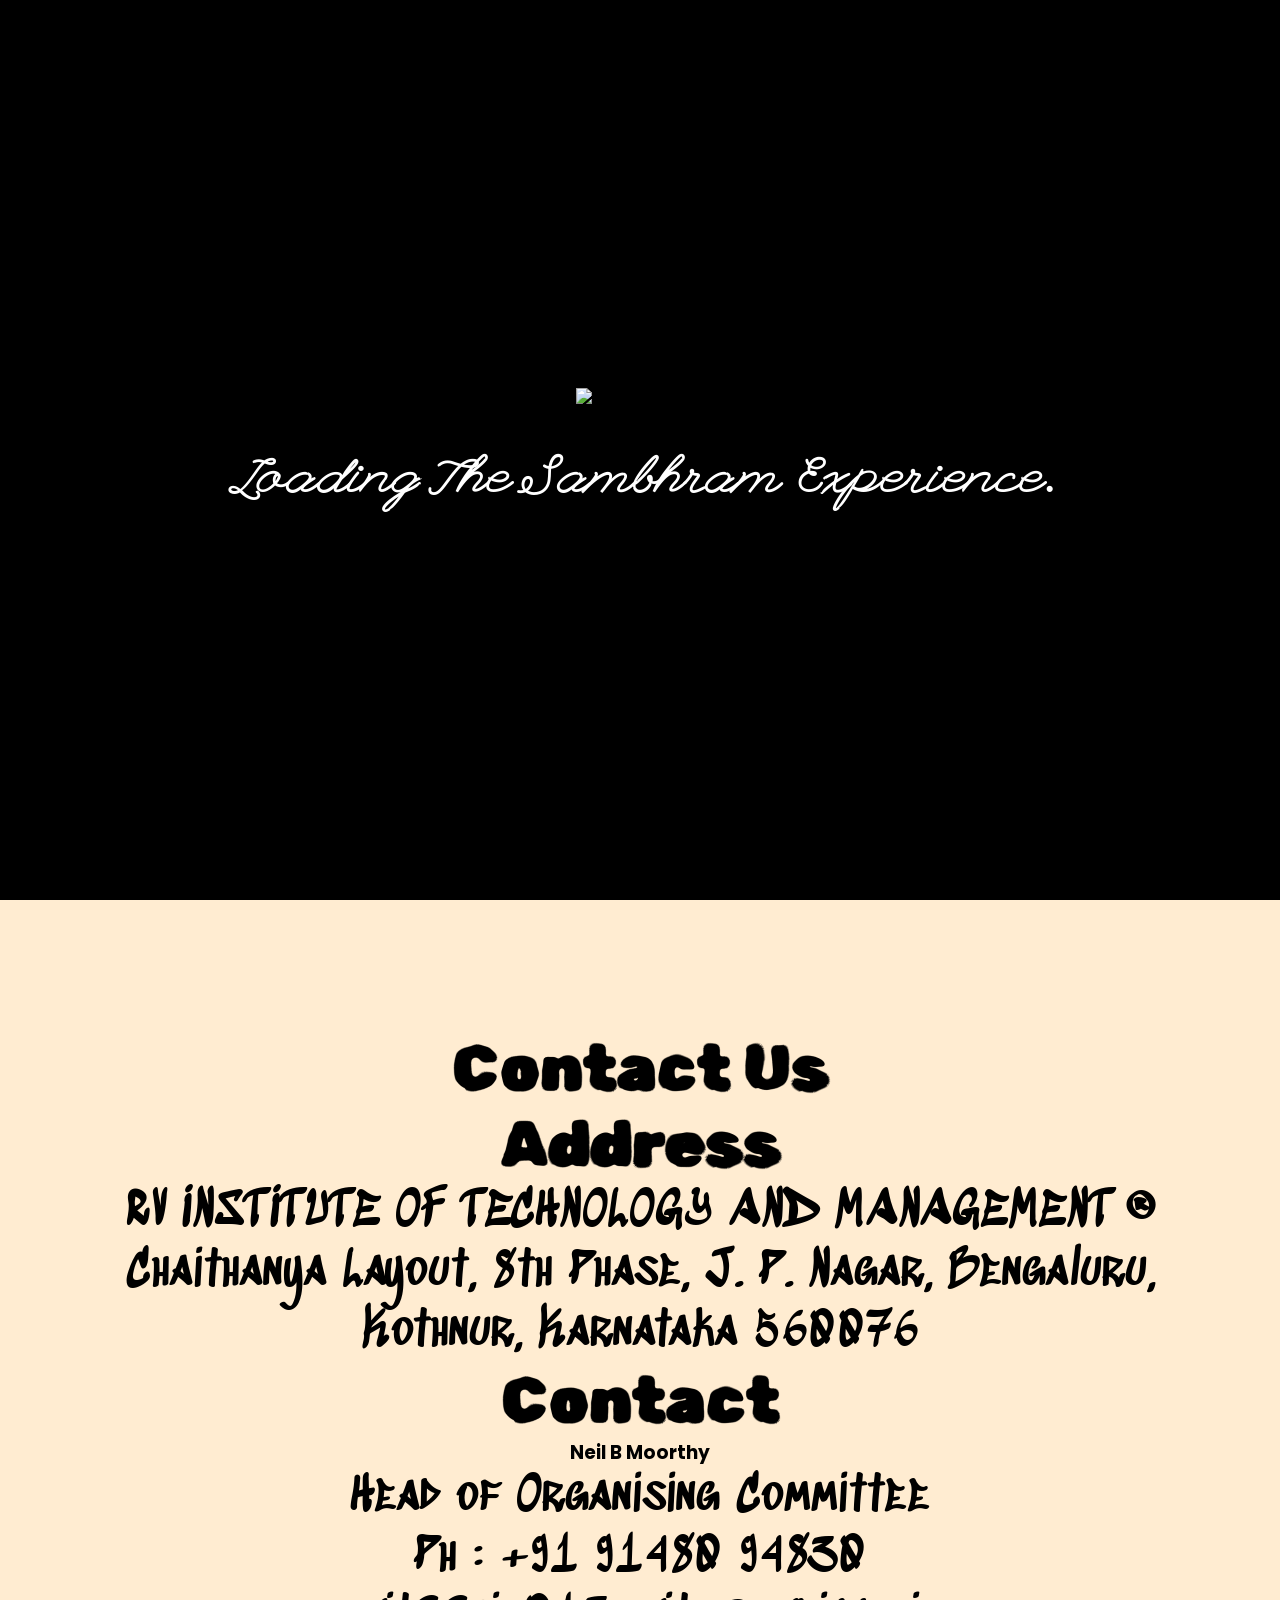
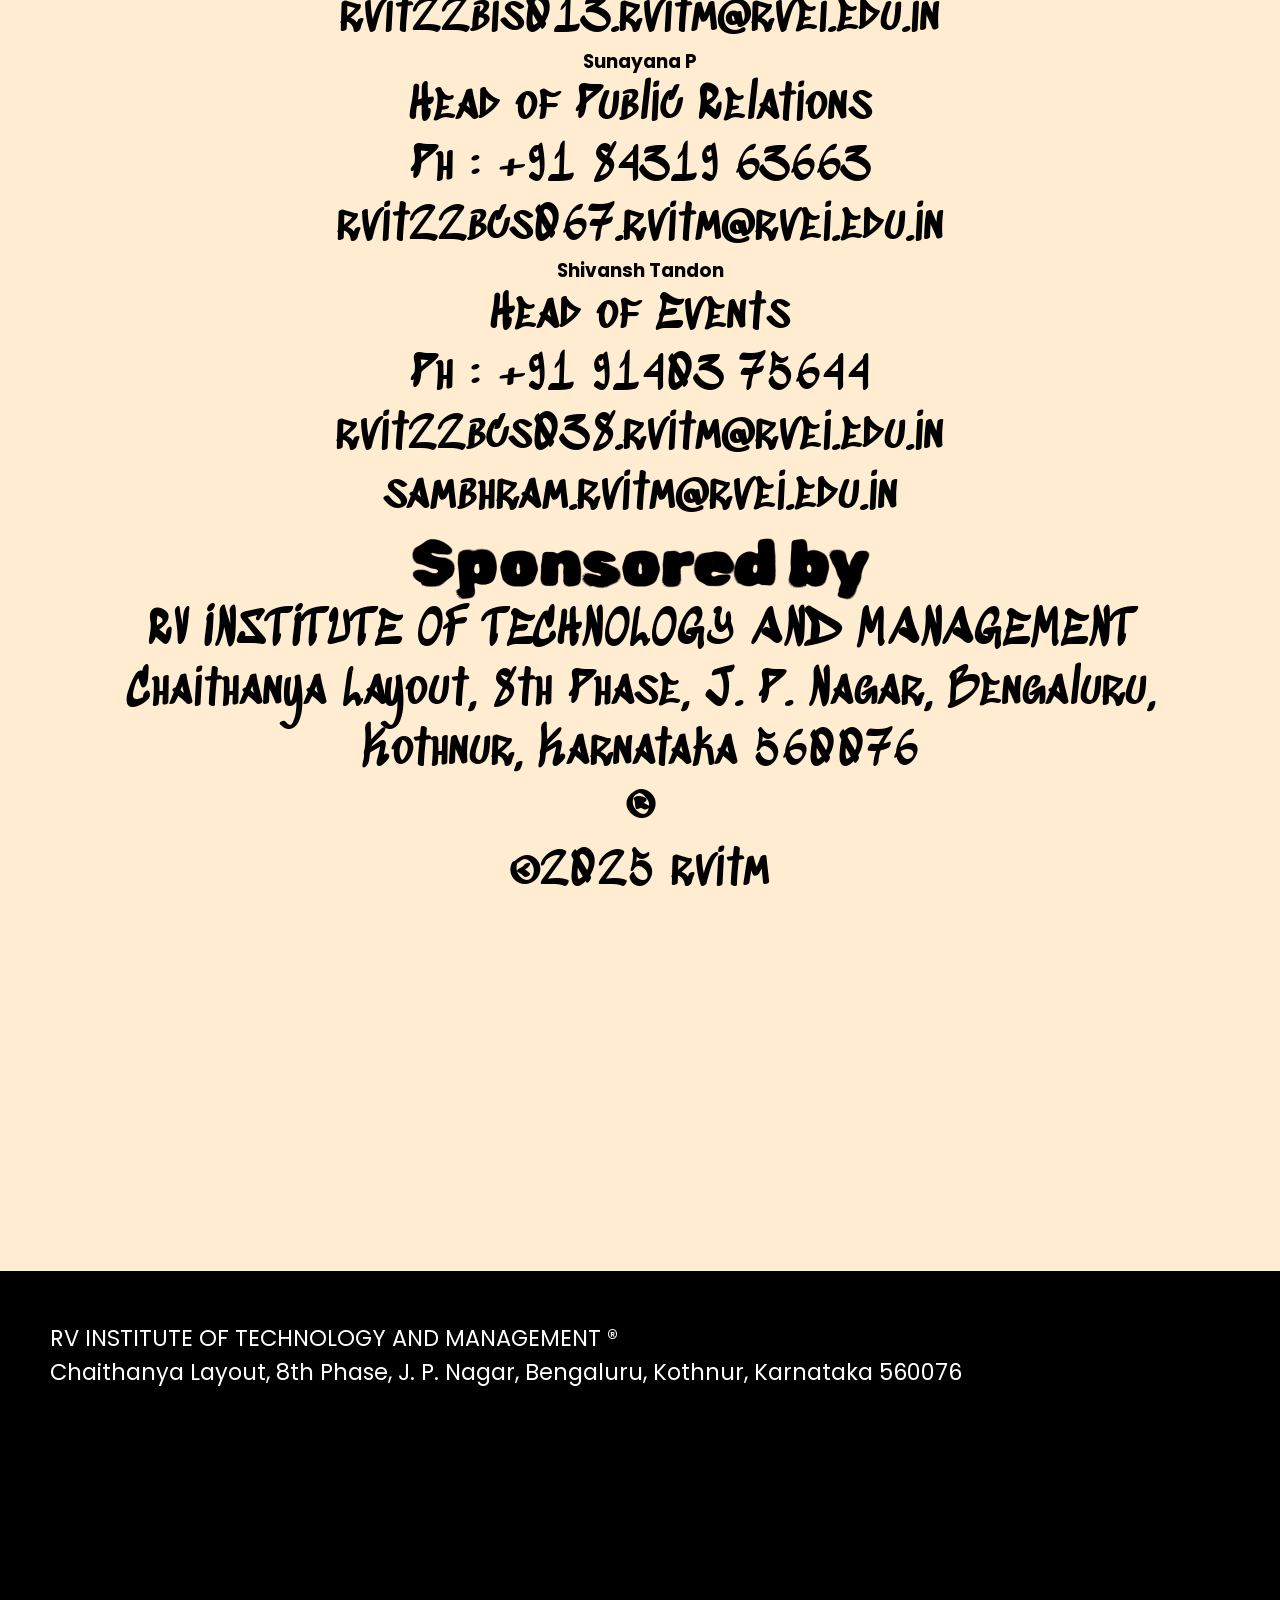
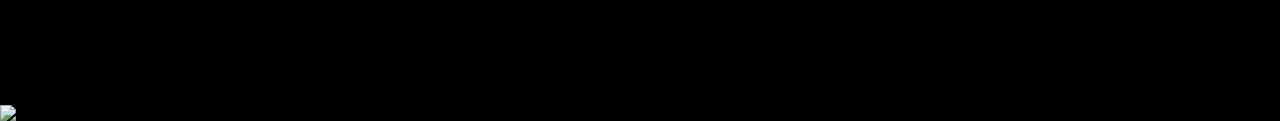
==== contact.html @ 8536806b "your changes" ====
<!DOCTYPE html>
<html lang="en">

<head>
    <meta charset="UTF-8">
    <meta name="viewport" content="width=device-width, initial-scale=1.0">
    <title>Contact Us - Sambhram2026</title>

    <link rel="stylesheet" href="style.css">
</head>

<body>
    <div class="load" id="load">
        <img src="./img/disk.svg" class="loadimg">
        <h3>Loading The Sambhram Experience.</h3>
    </div>


    <menu class="menu-btn" id="menu">Menu</menu>

    <header>
        <div class="logo"><img src="img/rvlogo.avif" alt=""><img  class="sam" src="img/samlogo.avif" alt=""></div>
        <nav>
            <ul>
                <li><a href="./index.html">Home</a></li>
                <li><a href="./events.html">Events</a></li>
                <li class="active">Contact Us</li>
                <li><a href="">Our Team</a></li>
            </ul>
        </nav>
    </header>
    <div class="banner">
        <div id="bg_city"></div>
        <div class="content">
            <div class="item">
                <div>
                    <p>sambhram 25</p>
                    <p>Contact Us</p>
                </div>
            </div>
        </div>
    </div>

    <div class="bob" id="bob">
        Lorem ipsum dolor, sit amet consectetur adipisicing elit. Ipsa neque harum quia. Numquam, labore accusamus dolore beatae officia laborum nostrum? Impedit reiciendis quod cumque soluta unde porro tempore blanditiis velit.
    </div>
    <!-- <img class="img-border" src="./img/border.svg"></img> -->
    <main>
        <div class="friend">
            <div class="me contact">
                <h1>Contact Us</h1>
                <div class="contact-content">
                    <div class="address">
                        <h2>Address</h2>
                        <p>RV INSTITUTE OF TECHNOLOGY AND MANAGEMENT ®<br>
                        Chaithanya Layout, 8th Phase, J. P. Nagar, Bengaluru, Kothnur, Karnataka 560076</p>
                    </div>
                    <div class="contact-details">
                        <h2>Contact</h2>
                        <div class="person">
                            <h3>Neil B Moorthy</h3>
                            <p>Head of Organising Committee</p>
                            <p>Ph : +91 91480 94830</p>
                            <p>rvit22bis013.rvitm@rvei.edu.in</p>
                        </div>
                        <div class="person">
                            <h3>Sunayana P</h3>
                            <p>Head of Public Relations</p>
                            <p>Ph : +91 84319 63663</p>
                            <p>rvit22bcs067.rvitm@rvei.edu.in</p>
                        </div>
                        <div class="person">
                            <h3>Shivansh Tandon</h3>
                            <p>Head of Events</p>
                            <p>Ph : +91 91403 75644</p>
                            <p>rvit22bcs038.rvitm@rvei.edu.in</p>
                        </div>
                        <p>sambhram.rvitm@rvei.edu.in</p>
                    </div>
                    <div class="sponsored">
                        <h2>Sponsored by</h2>
                        <p>RV INSTITUTE OF TECHNOLOGY AND MANAGEMENT<br>
                        Chaithanya Layout, 8th Phase, J. P. Nagar, Bengaluru, Kothnur, Karnataka 560076</p>
                        <p>®</p>
                        <p>©2025 rvitm</p>
                    </div>
                </div>
            </div>
        </div>
    </main>

    <footer>
        <div class="foot">
            <p>
                RV INSTITUTE OF TECHNOLOGY AND MANAGEMENT ®<br>
                Chaithanya Layout, 8th Phase, J. P. Nagar, Bengaluru, Kothnur, Karnataka 560076
            </p>
        </div>
        <img src="./img/load.svg"></img>
    </footer>
    
</body>

<script src="./gsap-public/minified/gsap.min.js"></script>
<script src="./gsap-public/minified/ScrollTrigger.min.js"></script>
<script src="app.js"></script>

</html>
---- style.css ----
@import url('https://fonts.googleapis.com/css2?family=Poppins:ital,wght@0,100;0,200;0,300;0,400;0,500;0,600;0,700;0,800;0,900;1,100;1,200;1,300;1,400;1,500;1,600;1,700;1,800;1,900&display=swap');
@import url('https://fonts.cdnfonts.com/css/allenia');
@import url('https://fonts.googleapis.com/css2?family=Frijole&display=swap');
@import url('https://fonts.googleapis.com/css2?family=League+Script&display=swap');
@import url('https://fonts.googleapis.com/css2?family=Rubik+Spray+Paint&display=swap');
@import url('https://fonts.googleapis.com/css2?family=Sedgwick+Ave+Display&display=swap');
body {
    margin: 0;
    background-color: #000000;
    font-family: Poppins;
    color: #ffffff;
    overflow-x: hidden;
}

.load {
    width:100%;
    height:100vh;
    margin:0;
    padding:0;
    background:#000000;
    display:flex;
    flex-direction: column;
    align-items:center;
    justify-content:center;
    position: absolute;
    top: 0;
    z-index: 9999999;
    cursor: none;
    color: white;
    gap: 50px;
    font-family: "League Script", cursive;
    font-size: 5vh;
}

.loadimg {
    width: 10%;
    animation: rotating 2s linear infinite;
}

@keyframes rotating {
    from{
        -webkit-transform: rotate(0deg);
    }
    to{
        -webkit-transform: rotate(360deg);
    }
}

footer {
    height: 50vh;
    display: flex;
    flex-direction: column;
    z-index: 9999999;
    background-color: #000;
}

.foot {
    padding: 50px;
    flex-grow: 1;
    font-size: 2.5vh;
}

footer img {
    width: 100%;
}

:root {
    --width: min(1300px, 100%);
}

* {
    list-style: none;
    padding: 0;
    margin: 0;
    box-sizing: border-box;
}

header {
    width: var(--width);
    margin: auto;
    height: 150px;
    display: flex;
    justify-content: space-between;
    align-items: center;
    position: relative;
    z-index: 10;
    padding-inline: 20px;
    /* background-image: linear-gradient(to bottom, #000, #0000); */
    text-shadow: 0px 5px 5px black;
}

header .logo img {
    height: 100px;
}

header .sam img {
    height: 150px;
}

header nav ul {
    display: flex;
    gap: 2em;
}

header nav ul li.active {
    border-bottom: 1px solid #eee8;
}

#bg_city {
    margin-top: -150px;
}


.banner {
    position: relative;
    min-height: 100vh;
}

.banner .content {
    position: absolute;
    width: var(--width);
    height: 80%;
    top: 55%;
    left: 50%;
    transform: translate(-50%, -50%);
    padding: 20px;
    display: grid;
    grid-template-rows: 10vh 40vh 20vh;
}

#menu {
    border-radius: 50px; 
    transition: border-radius 0.4s cubic-bezier(0.175, 0.885, 0.32, 1.275), 
                background-color 0.3s ease;
}

#menu.is-open {
    border-radius: 20px;
    background-color: #4b3f2e;
    color: #c6a679;
}

@keyframes bounceIn {
    0% { transform: scale(0.5); opacity: 0; }
    100% { transform: scale(1); opacity: 1; }
}

.bounce-animate {
    animation: bounceIn 0.5s cubic-bezier(0.175, 0.885, 0.32, 1.275);
    list-style: none;
    padding: 0;
    margin: 0;
}

.bob {
    font-size: 3em;
    padding: 20px;
    margin-right: 30px;
    margin-left: 30px;
    opacity: 0;
    position: absolute;
    text-align: center;
    font-weight: 700;
    font-family: "Sedgwick Ave Display", cursive;
    color: #ffecd1;
    text-shadow: 0px 0px 5px black;
}

main {
    display: flex;
    flex-direction: column;
    justify-content: center;
    align-items: center;
    padding-block: 5em;
    gap: 5em;
    position: relative;
    background-color: #ffecd1;
    color: #000;
}

main::after {
    width: 100%;
    height: 100px;
    content: '';
    position: absolute;
    z-index: 100;
    left: 0;
    bottom: 100%;
    /* background-image: linear-gradient(to top, #ffecd1, #0000); */
}
/* 
.img-border {
    position: absolute;
    bottom: 0;
    transform: translateY(250%);
} */

.friend {
    /* width: var(--width); */
    padding-inline: 20px;
}

.friend ul {
    display: flex;
    flex-wrap: wrap;
    justify-content: center;
    align-items: center;
    gap: 2em;
}

.banner .content .item:nth-child(1) {
    display: flex;
    flex-direction: column;
    align-content: center;
    font-size: clamp(0.5rem, 5vw, 1rem);
    transform: translateY(-120px);
}

a {
    color: white;
    text-decoration: none;
}

nav {
    background-color: #00000092;
    padding: 10px 30px 10px 30px;
    backdrop-filter: blur(5px);
    /* border-radius: 50px; */
}

a:hover {
    font-style: italic;
    font-size: 20px;
}

.banner .title p {
    margin: 0;
    padding: 0;
}

.friend ul img {
    height: 50px;
}

.treebark {
    position: absolute;
    width: 100vw;
    left: 0;
    bottom: 130vh;
}

.me {
    text-align: center;
    margin-bottom: 15em;
    padding: 50px;
}

.me h1,
.me h2 {
    font-family: "Rubik Spray Paint", system-ui;
    font-weight: 500;
    z-index: 99;
}

.me h1 {
    font-size: 4em;
}

.me h2 {
    font-size: 4em;
}

.me p {
    font-family: "Sedgwick Ave Display", cursive;
    font-size: 3em;
}

.abt {
    margin-bottom: 60vh;
}

.spons{
    text-align: center;
    padding: 50px;
}

.lorem {
    padding-inline: 20px;
    width: var(--width);
    columns: 400px 2;
}

.events-grid {
    left: 0;
    display: flex;
    flex-direction: row;
    max-height: 80vh;
    width: auto;
    overflow-x: scroll;
    overflow-y: hidden;
    scroll-behavior: smooth;
    gap: 20px;
    width: 100vw;
    margin-left: calc(-50vw + 50%);
    margin-right: calc(-50vw + 50%);
    background:
    linear-gradient(135deg, #0000 20.5%, #2a1a1f 0 29.5%, #0000 0) 0 16px,
    linear-gradient(45deg, #0000 8%, #2a1a1f 0 17%, #0000 0 58%) 32px 0,
    linear-gradient(
      135deg,
      #0000 8%,
      #2a1a1f 0 17%,
      #0000 0 58%,
      #2a1a1f 0 67%,
      #0000 0
    ),
    linear-gradient(
      45deg,
      #0000 8%,
      #2a1a1f 0 17%,
      #0000 0 58%,
      #2a1a1f 0 67%,
      #0000 0 83%,
      #2a1a1f 0 92%,
      #0000 0
    ),
    #764134;
    padding: 30px;
    box-shadow: rgba(50, 50, 93, 0.25) 0px 30px 60px -12px inset, rgba(0, 0, 0, 0.3) 0px 18px 36px -18px inset;
}

.events-grid img {
    max-height: 60vh;
    border: rgb(0, 0, 0) solid 10px ;
    border-radius: 20px;
    transition: all 300ms ease-in;
}

.events-grid img:hover {
  transform: rotateZ(1deg) rotateY(10deg) scale(1.1);
  box-shadow: 0 5em 2em #111;
}

.events-grid::-webkit-scrollbar {
    display: none;
}

menu { 
    position: fixed;
    z-index: 999999;
    display: none;
    width: 200px;
    padding: 10px;
    text-align: center;
    bottom: 0;
    left: 0;
    margin-left: 50%;
    transform: translateX(-50%);
    margin-bottom: 10px;
    background-color: #ffecd1;
    border-radius: 60px;
    color: black;
    font-weight: 800;
    box-shadow: rgba(0, 0, 0, 0.07) 0px 1px 2px, rgba(0, 0, 0, 0.07) 0px 2px 4px, rgba(0, 0, 0, 0.07) 0px 4px 8px, rgba(0, 0, 0, 0.07) 0px 8px 16px, rgba(0, 0, 0, 0.07) 0px 16px 32px, rgba(0, 0, 0, 0.07) 0px 32px 64px;
}

@media screen and (max-width: 1023px) {

    .me h1,
    .me h2 {
        font-size: 3em;
    }
    .banner .title {
        font-size: 3em;
    }
}

@media screen and (max-width: 767px) {

    .me h1,
    .me h2 {
        font-size: 2em;
    }

    #piano {
        transform: scale(0.4);
    }

    #vangoh {
        transform: translate(3200px, 800px);
    }

    #musicdisk {
        transform: translateX(600px);
    }

    #tree {
        transform: translateX(-800px);
    }

    #sam {
        transform: translate(15%, 10%) scale(0.7);
        position: absolute;
        top: 50%;
        left: 50%;
    }

    header nav {
        display: none;
    } 

    menu {
        display: block;
    }

    header {
        justify-content: center;
    }

    header .logo img {
        height: 80px;
    }

    .banner .content {
        text-align: center;
    }  

    .me p {
        font-size: 1.5em;
    }

    .bob {
        font-size: 1.5em;
    } 

    .abt {
        margin-bottom: 0px;
    }

    .treebark {
        display: none;
    }

    .load {
        font-size: 3.5vh;
        text-align: center;
    }

    footer {
        position: relative;
    }

    .foot {
        text-align: center;
        font-size: 2vh;
    }

}
#bg_city {
    width: 100%;
    height: 100vh;
    overflow: hidden;
}
#bg_city svg {
    width: 100%;
    height: 100%;
    object-position: center;
}
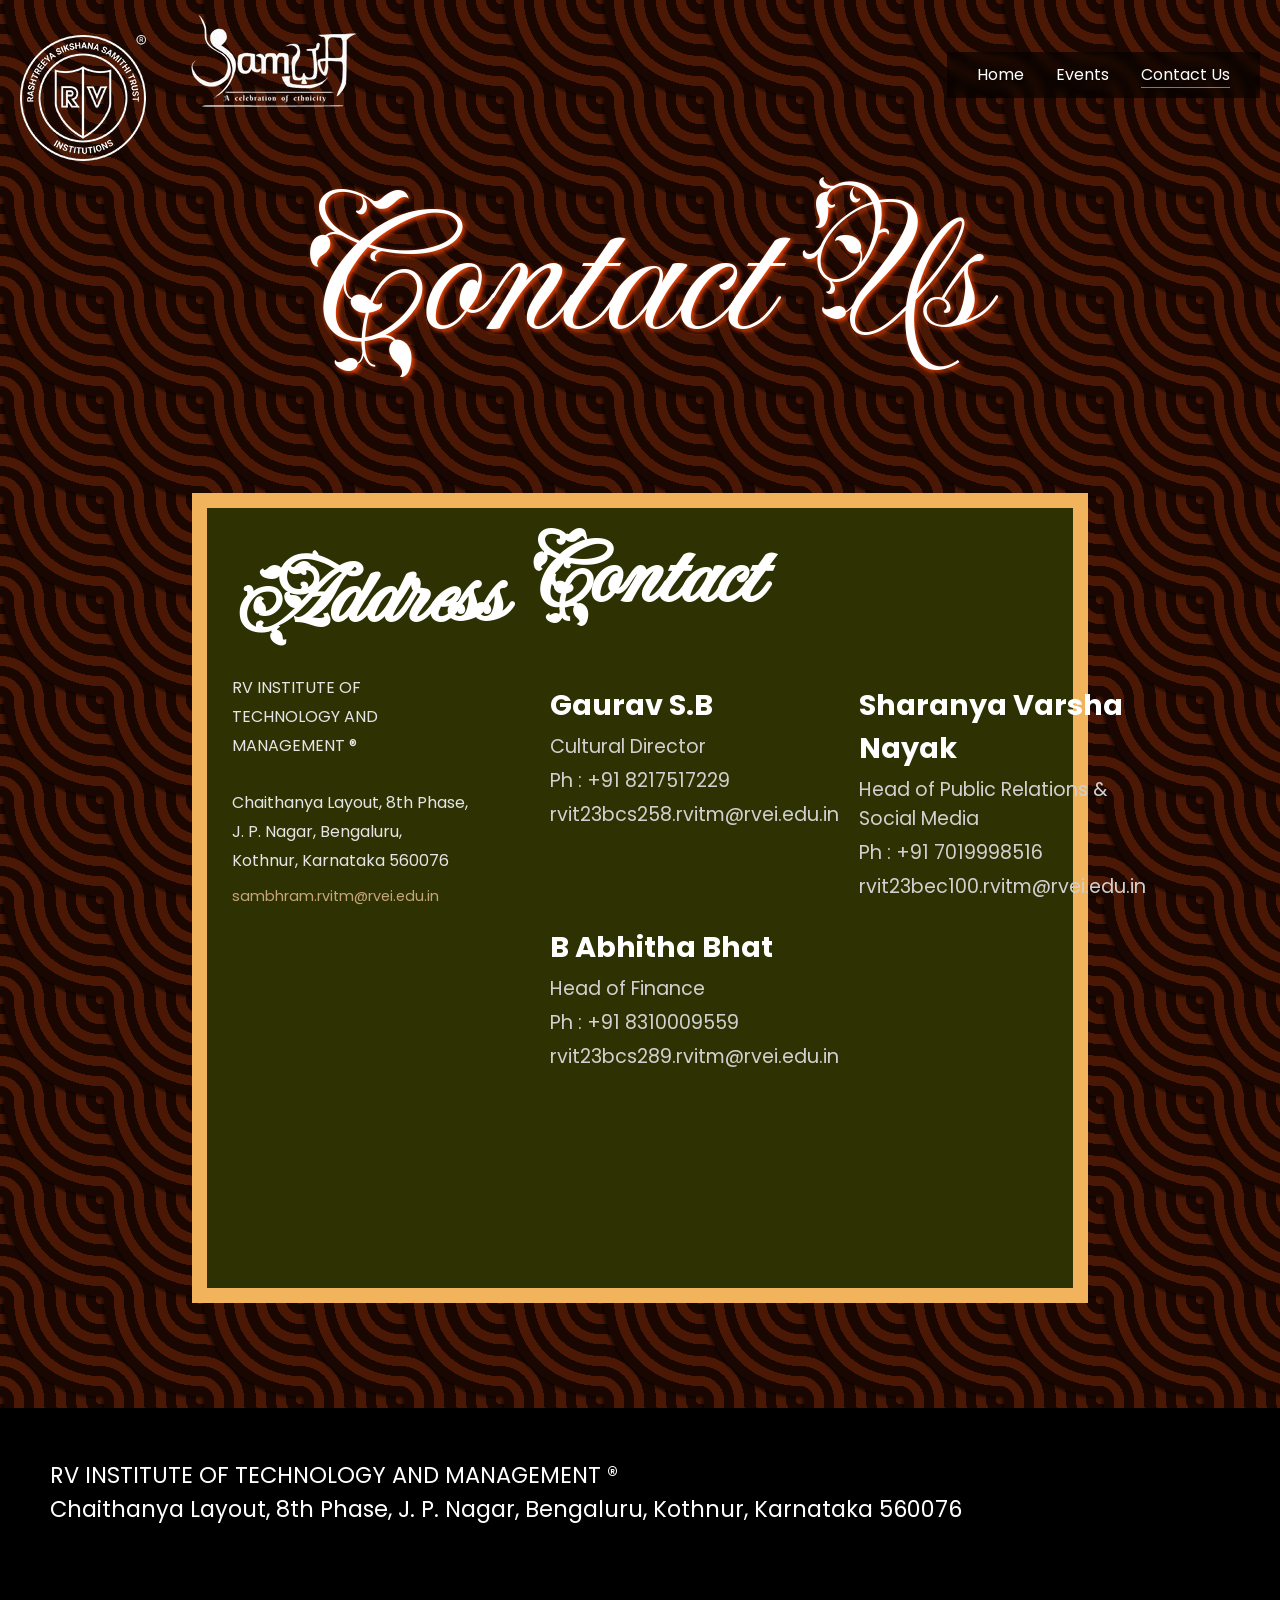
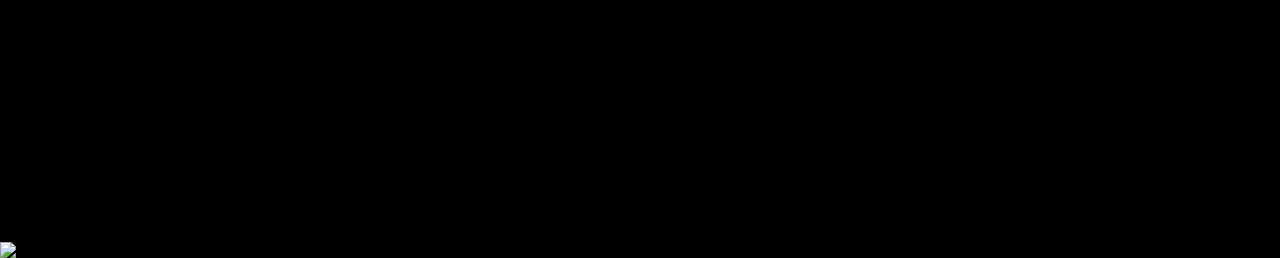
==== commit eb9eb54d: "Add files via upload" ====
--- a/contact.html
+++ b/contact.html
@@ -4,17 +4,14 @@
 <head>
     <meta charset="UTF-8">
     <meta name="viewport" content="width=device-width, initial-scale=1.0">
-    <title>Contact Us - Sambhram2026</title>
+    <title>Contact Us | Sambhram2026</title>
 
-    <link rel="stylesheet" href="style.css">
+    <link rel="stylesheet" href="stylee.css">
 </head>
 
 <body>
-    <div class="load" id="load">
-        <img src="./img/disk.svg" class="loadimg">
-        <h3>Loading The Sambhram Experience.</h3>
-    </div>
-
+    
+    
 
     <menu class="menu-btn" id="menu">Menu</menu>
 
@@ -25,70 +22,82 @@
                 <li><a href="./index.html">Home</a></li>
                 <li><a href="./events.html">Events</a></li>
                 <li class="active">Contact Us</li>
-                <li><a href="">Our Team</a></li>
             </ul>
         </nav>
     </header>
-    <div class="banner">
-        <div id="bg_city"></div>
-        <div class="content">
-            <div class="item">
-                <div>
-                    <p>sambhram 25</p>
-                    <p>Contact Us</p>
+ 
+    <div class="headspace">
+        <p>Contact Us</p>
+    </div>
+    <main>
+
+    <div class="contact-box">
+        <div class="contact-left">
+            <h1>Address</h1>
+            <p class="address-text">
+                RV INSTITUTE OF<br>
+                TECHNOLOGY AND<br>
+                MANAGEMENT ®<br><br>
+
+                Chaithanya Layout, 8th Phase,<br>
+                J. P. Nagar, Bengaluru,<br>
+                Kothnur, Karnataka 560076
+            </p>
+
+            <p class="email">
+                sambhram.rvitm@rvei.edu.in
+            </p>
+        </div>
+
+        <div class="contact-right">
+            <h1>Contact</h1>
+
+            <div class="contact-grid">
+                <div class="person">
+                    <h3>Gaurav S.B</h3>
+                    <p>Cultural Director</p>
+                    <p>Ph : +91 8217517229</p>
+                    <p>rvit23bcs258.rvitm@rvei.edu.in</p>
+                </div>
+
+                <div class="person">
+                    <h3>Sharanya Varsha Nayak</h3>
+                    <p>Head of Public Relations & Social Media</p>
+                    <p>Ph : +91 7019998516</p>
+                    <p>rvit23bec100.rvitm@rvei.edu.in</p>
+                </div>
+
+                <div class="person">
+                    <h3>B Abhitha Bhat</h3>
+                    <p>Head of Finance</p>
+                    <p>Ph : +91 8310009559</p>
+                    <p>rvit23bcs289.rvitm@rvei.edu.in</p>
                 </div>
             </div>
         </div>
-    </div>
+    </div>            
+    </main>
+    <br>
 
-    <div class="bob" id="bob">
-        Lorem ipsum dolor, sit amet consectetur adipisicing elit. Ipsa neque harum quia. Numquam, labore accusamus dolore beatae officia laborum nostrum? Impedit reiciendis quod cumque soluta unde porro tempore blanditiis velit.
-    </div>
-    <!-- <img class="img-border" src="./img/border.svg"></img> -->
-    <main>
-        <div class="friend">
-            <div class="me contact">
-                <h1>Contact Us</h1>
-                <div class="contact-content">
-                    <div class="address">
-                        <h2>Address</h2>
-                        <p>RV INSTITUTE OF TECHNOLOGY AND MANAGEMENT ®<br>
-                        Chaithanya Layout, 8th Phase, J. P. Nagar, Bengaluru, Kothnur, Karnataka 560076</p>
-                    </div>
-                    <div class="contact-details">
-                        <h2>Contact</h2>
-                        <div class="person">
-                            <h3>Neil B Moorthy</h3>
-                            <p>Head of Organising Committee</p>
-                            <p>Ph : +91 91480 94830</p>
-                            <p>rvit22bis013.rvitm@rvei.edu.in</p>
-                        </div>
-                        <div class="person">
-                            <h3>Sunayana P</h3>
-                            <p>Head of Public Relations</p>
-                            <p>Ph : +91 84319 63663</p>
-                            <p>rvit22bcs067.rvitm@rvei.edu.in</p>
-                        </div>
-                        <div class="person">
-                            <h3>Shivansh Tandon</h3>
-                            <p>Head of Events</p>
-                            <p>Ph : +91 91403 75644</p>
-                            <p>rvit22bcs038.rvitm@rvei.edu.in</p>
-                        </div>
-                        <p>sambhram.rvitm@rvei.edu.in</p>
-                    </div>
-                    <div class="sponsored">
-                        <h2>Sponsored by</h2>
-                        <p>RV INSTITUTE OF TECHNOLOGY AND MANAGEMENT<br>
-                        Chaithanya Layout, 8th Phase, J. P. Nagar, Bengaluru, Kothnur, Karnataka 560076</p>
-                        <p>®</p>
-                        <p>©2025 rvitm</p>
-                    </div>
-                </div>
-            </div>
-        </div>
-    </main>
-
+    <!-- <div class="headspace">
+        <p>Meet The Team</p>
+    </div> -->
+    <!-- <div class="spons">
+        <h1 id="spons">Our Sponsors</h1>
+        <br>
+        <ul>
+            <li><img src="img/1.png" alt=""></li>
+            <li><img src="img/2.png" alt=""></li>
+            <li><img src="img/3.png" alt=""></li>
+            <li><img src="img/4.png" alt=""></li>
+            <li><img src="img/5.png" alt=""></li>
+            <li><img src="img/6.png" alt=""></li>
+            <li><img src="img/7.png" alt=""></li>
+            <li><img src="img/8.png" alt=""></li>
+            <li><img src="img/9.png" alt=""></li>
+            <li><img src="img/10.png" alt=""></li>
+        </ul>
+    </div> -->
     <footer>
         <div class="foot">
             <p>
--- a/stylee.css
+++ b/stylee.css
@@ -0,0 +1,531 @@
+@import url('https://fonts.googleapis.com/css2?family=Poppins:ital,wght@0,100;0,200;0,300;0,400;0,500;0,600;0,700;0,800;0,900;1,100;1,200;1,300;1,400;1,500;1,600;1,700;1,800;1,900&display=swap');
+@import url('https://fonts.cdnfonts.com/css/allenia');
+@import url('https://fonts.googleapis.com/css2?family=Frijole&display=swap');
+@import url('https://fonts.googleapis.com/css2?family=League+Script&display=swap');
+@import url('https://fonts.googleapis.com/css2?family=Rubik+Spray+Paint&display=swap');
+/* @import url('https://fonts.googleapis.com/css2?family=Sedgwick+Ave+Display&display=swap'); */
+@import url('https://fonts.googleapis.com/css2?family=Fleur+De+Leah&display=swap');
+
+body {
+    margin: 0;
+    width: 100%;
+  height: 100%;
+  --s: 100px; /* control the size */
+    --c1: #4a1805;
+    --c2: #1a0702;
+
+  --_g: var(--c2) 4% 14%, var(--c1) 14% 24%, var(--c2) 22% 34%,
+    var(--c1) 34% 44%, var(--c2) 44% 56%, var(--c1) 56% 66%, var(--c2) 66% 76%,
+    var(--c1) 76% 86%, var(--c2) 86% 96%;
+  background: radial-gradient(
+      100% 100% at 100% 0,
+      var(--c1) 4%,
+      var(--_g),
+      #0008 96%,
+      #0000
+    ),
+    radial-gradient(
+        100% 100% at 0 100%,
+        #0000,
+        #0008 4%,
+        var(--_g),
+        var(--c1) 96%
+      )
+      var(--c1);
+  background-size: var(--s) var(--s);   
+    font-family: Poppins;
+    color: #ffffff;
+    overflow-x: hidden;
+}
+
+.headspace {
+    font-family: "Fleur De Leah", cursive;
+    width: 100vw;
+    text-align: center;
+}
+.headspace p {
+    font-size: 15vw;
+    color: #ffffff;
+    text-shadow: 2px 2px 5px #ff4800;
+}
+:root {
+    --width: min(1300px, 100%);
+}
+.load {
+    width:100%;
+    height:100vh;
+    margin:0;
+    padding:0;
+    background:#000000;
+    display:flex;
+    flex-direction: column;
+    align-items:center;
+    justify-content:center;
+    position: absolute;
+    top: 0;
+    z-index: 9999999;
+    cursor: none;
+    color: white;
+    gap: 50px;
+    font-family: "League Script", cursive;
+    font-size: 5vh;
+}
+
+.loadimg {
+    width: 10%;
+    animation: rotating 2s linear infinite;
+}
+
+@keyframes rotating {
+    from{
+        -webkit-transform: rotate(0deg);
+    }
+    to{
+        -webkit-transform: rotate(360deg);
+    }
+}
+
+footer {
+    height: 50vh;
+    display: flex;
+    flex-direction: column;
+    z-index: 9999999;
+    background-color: #000;
+}
+
+.foot {
+    padding: 50px;
+    flex-grow: 1;
+    font-size: 2.5vh;
+}
+
+footer img {
+    width: 100%;
+}
+
+
+* {
+    list-style: none;
+    padding: 0;
+    margin: 0;
+    box-sizing: border-box;
+}
+
+header {
+    width: var(--width);
+    margin: auto;
+    height: 150px;
+    display: flex;
+    justify-content: space-between;
+    align-items: center;
+    position: relative;
+    z-index: 10;
+    padding-inline: 20px;
+    /* background-image: linear-gradient(to bottom, #000, #0000); */
+    text-shadow: 0px 5px 5px black;
+    /* backdrop-filter: blur(5px); */
+}
+nav {
+    background-color: #00000092;
+    padding: 10px 30px 10px 30px;
+    backdrop-filter: blur(5px);
+    /* border-radius: 50px; */
+}
+header nav ul {
+    display: flex;
+    gap: 2em;
+}
+
+header nav ul li.active {
+    border-bottom: 1px solid #eee8;
+}
+
+#bg_city {
+    margin-top: -150px;
+}
+
+
+#menu {
+    border-radius: 50px; 
+    transition: border-radius 0.4s cubic-bezier(0.175, 0.885, 0.32, 1.275), 
+                background-color 0.3s ease;
+}
+
+#menu.is-open {
+    border-radius: 20px;
+    background-color: #4b3f2e;
+    color: #c6a679;
+}
+
+@keyframes bounceIn {
+    0% { transform: scale(0.5); opacity: 0; }
+    100% { transform: scale(1); opacity: 1; }
+}
+
+.bounce-animate {
+    animation: bounceIn 0.5s cubic-bezier(0.175, 0.885, 0.32, 1.275);
+    list-style: none;
+    padding: 0;
+    margin: 0;
+}
+
+.bob {
+    font-size: 2.5em;
+    padding: 20px;
+    margin-right: 30px;
+    margin-left: 30px;
+    opacity: 0;
+    position: absolute;
+    text-align: center;
+    font-weight: 700;
+    /* font-family: "Sedgwick Ave Display", cursive; */
+    color: #ffecd1;
+    text-shadow: 0px 0px 5px black;
+}
+
+main {
+    display: flex;
+    flex-direction: column;
+    justify-content: center;
+    align-items: center;
+    padding-block: 5em;
+    gap: 5em;
+    position: relative;
+    /* background-color: #ffecd1; */
+    color: #000;
+}
+
+main::after {
+    width: 100%;
+    height: 100px;
+    content: '';
+    position: absolute;
+    z-index: 100;
+    left: 0;
+    bottom: 100%;
+    /* background-image: linear-gradient(to top, #ffecd1, #0000); */
+}
+/* 
+.img-border {
+    position: absolute;
+    bottom: 0;
+    transform: translateY(250%);
+} */
+
+.friend {
+    /* width: var(--width); */
+    padding-inline: 20px;
+}
+
+.friend ul {
+    display: flex;
+    flex-wrap: wrap;
+    justify-content: center;
+    align-items: center;
+    gap: 2em;
+}
+
+.banner .content .item:nth-child(1) {
+    display: flex;
+    flex-direction: column;
+    align-content: center;
+    font-size: clamp(0.5rem, 5vw, 1rem);
+    transform: translateY(-120px);
+}
+
+a {
+    color: white;
+    text-decoration: none;
+}
+
+
+
+a:hover {
+    font-style: italic;
+    font-size: 20px;
+}
+
+.banner .title p {
+    margin: 0;
+    padding: 0;
+}
+
+.friend ul img {
+    height: 50px;
+}
+.disk {
+    position: fixed;
+    top: -70vh;
+    width: 70vw;
+    left: 15vw;
+    z-index: -1;
+    animation: rotating 20s linear infinite;
+    /* animation-timeline: view(); */
+}
+
+.me h1,
+.me h2 {
+    font-family: "Rubik Spray Paint", system-ui;
+    font-weight: 500;
+    z-index: 99;
+}
+
+.me h1 {
+    font-size: 4em;
+}
+
+.me h2 {
+    font-size: 4em;
+}
+
+.me p {
+    /* font-family: "Sedgwick Ave Display", cursive; */
+    font-size: 1.5em;
+    padding: 10vw;
+}
+
+.abt {
+    margin-bottom: 10vh;
+}
+
+.spons{
+    text-align: center;
+    padding: 30px;
+    
+}
+.spons ul {
+    display: flex;
+    flex-wrap: wrap;
+    justify-content: center;
+    align-items: center;
+    gap: 50px;
+}
+.spons img {
+    height: 60px;
+    object-fit: contain;
+}
+.lorem {
+    padding-inline: 20px;
+    width: var(--width);
+    columns: 400px 2;
+}
+
+
+menu { 
+    position: fixed;
+    z-index: 999999;
+    display: none;
+    width: 200px;
+    padding: 10px;
+    text-align: center;
+    bottom: 0;
+    left: 0;
+    margin-left: 50%;
+    transform: translateX(-50%);
+    margin-bottom: 10px;
+    background-color: #ffecd1;
+    border-radius: 60px;
+    color: black;
+    font-weight: 800;
+    box-shadow: rgba(0, 0, 0, 0.07) 0px 1px 2px, rgba(0, 0, 0, 0.07) 0px 2px 4px, rgba(0, 0, 0, 0.07) 0px 4px 8px, rgba(0, 0, 0, 0.07) 0px 8px 16px, rgba(0, 0, 0, 0.07) 0px 16px 32px, rgba(0, 0, 0, 0.07) 0px 32px 64px;
+}
+
+@media screen and (max-width: 1023px) {
+
+    .me h1,
+    .me h2 {
+        font-size: 3em;
+    }
+    .banner .title {
+        font-size: 3em;
+    }
+}
+
+@media screen and (max-width: 767px) {
+
+    .me h1,
+    .me h2 {
+        font-size: 2em;
+    }
+
+    #piano {
+        transform: scale(0.4);
+    }
+
+    #vangoh {
+        transform: translate(3200px, 800px);
+    }
+
+    #musicdisk {
+        transform: translateX(600px);
+    }
+
+    #tree {
+        transform: translateX(-800px);
+    }
+
+    #sam {
+        transform: translate(15%, 10%) scale(0.7);
+        position: absolute;
+        top: 50%;
+        left: 50%;
+    }
+
+    header nav {
+        display: none;
+    } 
+
+    menu {
+        display: block;
+    }
+
+    header {
+        justify-content: center;
+    }
+
+    header .logo img {
+        height: 80px;
+    }
+
+    .banner .content {
+        text-align: center;
+    }  
+
+    .me p {
+        font-size: 1em;
+        padding: 0;
+    }
+
+    .bob {
+        font-size: 1.5em;
+    } 
+
+    .abt {
+        margin-bottom: 0px;
+    }
+
+    .treebark {
+        display: none;
+    }
+
+    .load {
+        font-size: 3.5vh;
+        text-align: center;
+    }
+
+    footer {
+        position: relative;
+    }
+
+    .foot {
+        text-align: center;
+        font-size: 2vh;
+    }
+
+    .events-grid img {
+        max-height: 50vh;
+    }
+
+}
+#bg_city {
+    width: 100%;
+    height: 100vh;
+    overflow: hidden;
+}
+#bg_city svg {
+    width: 100%;
+    height: 100%;
+    object-position: center;
+}
+
+.me {
+    padding: 50px;
+}
+
+a:hover {
+    font-style: italic;
+    transform: scale(1.05);
+}
+
+
+
+.contact-section {
+    padding: 80px 20px;
+    display: flex;
+    justify-content: center;
+}
+
+.contact-box {
+    width: 70%;
+    height: 90vh;                                               
+    max-width: 1400px;
+    background: #2e3203;
+    border: 15px solid #f1b35c;
+    padding: 5px;
+    display: grid;
+    grid-template-columns: 1fr 2fr;
+    gap: 10px;
+}
+
+
+.contact-box h1 {
+    font-family: "Fleur De Leah", cursive;
+    font-size: 6em;
+    color: #ffffff;
+    margin-bottom: 10px;
+}
+.contact-left {
+    display: flex;
+    flex-direction: column;
+    margin: 20px;
+}
+
+.address-text {
+    line-height: 1.8;
+    font-size: 1em;
+    color: #e5e5e5;
+}
+
+.email {
+    margin-top: 10px;
+    font-size: 0.9em;
+    color: #c6a679;
+}
+
+.contact-grid {
+    display: grid;
+    grid-template-columns: 1fr 1fr;
+    gap: 20px;
+    margin: 20px;
+}
+
+.person h3 {
+    margin: 0;
+    font-size: 1.8em;
+    color: #ffffff;
+}
+
+.person p {
+    margin: 5px 0;
+    font-size: 1.2em;
+    color: #d0d0d0;
+}
+
+
+.contact-right h1 {
+    margin-bottom: 40px;
+}
+
+@media (max-width: 768px) {
+    .contact-box {
+        grid-template-columns: 1fr;
+    }
+
+    .contact-grid {
+        grid-template-columns: 1fr;
+    }
+
+    .contact-box h1 {
+        font-size: 2.5em;
+    }
+}
